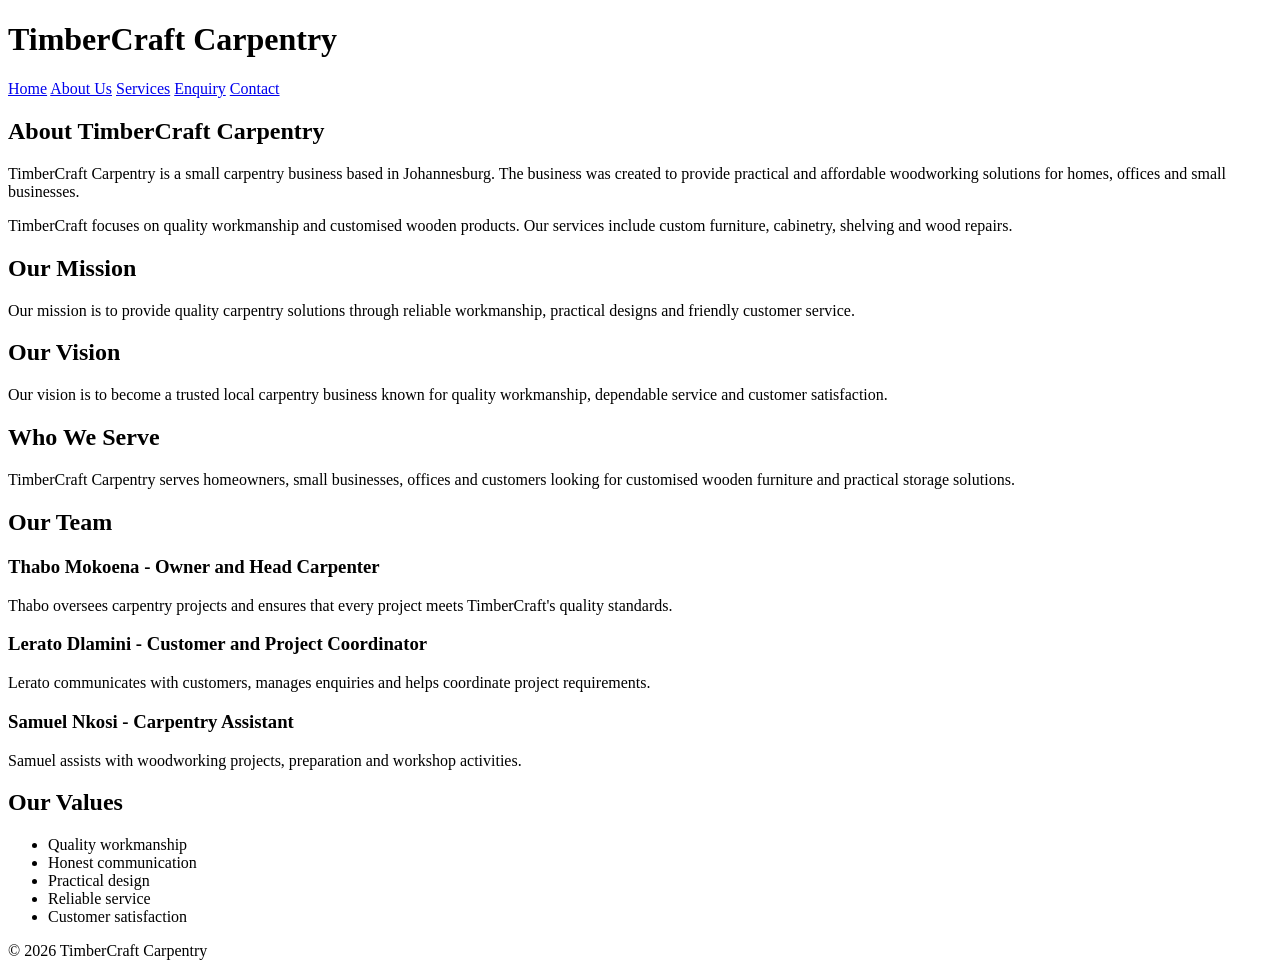
==== about.html @ f4300b63 "Add TimberCraft Carpentry website" ====
<!DOCTYPE html>
<html lang="en">

<head>

    <meta charset="UTF-8">

    <meta name="viewport" content="width=device-width, initial-scale=1.0">

    <title>TimberCraft Carpentry | About Us</title>

    <link rel="stylesheet" href="css/style.css">

</head>

<body>

    <!-- Header and Navigation -->
    <header>

        <h1>TimberCraft Carpentry</h1>

        <nav>

            <a href="index.html">Home</a>

            <a href="about.html">About Us</a>

            <a href="services.html">Services</a>

            <a href="enquiry.html">Enquiry</a>

            <a href="contact.html">Contact</a>

        </nav>

    </header>


    <!-- Main Content -->
    <main>

        <!-- Organisation History -->
        <section>

            <h2>About TimberCraft Carpentry</h2>

            <p>
                TimberCraft Carpentry is a small carpentry business
                based in Johannesburg. The business was created to
                provide practical and affordable woodworking solutions
                for homes, offices and small businesses.
            </p>

            <p>
                TimberCraft focuses on quality workmanship and
                customised wooden products. Our services include
                custom furniture, cabinetry, shelving and wood repairs.
            </p>

        </section>


        <!-- Mission -->
        <section>

            <h2>Our Mission</h2>

            <p>
                Our mission is to provide quality carpentry solutions
                through reliable workmanship, practical designs and
                friendly customer service.
            </p>

        </section>


        <!-- Vision -->
        <section>

            <h2>Our Vision</h2>

            <p>
                Our vision is to become a trusted local carpentry
                business known for quality workmanship, dependable
                service and customer satisfaction.
            </p>

        </section>


        <!-- Target Audience -->
        <section>

            <h2>Who We Serve</h2>

            <p>
                TimberCraft Carpentry serves homeowners, small
                businesses, offices and customers looking for
                customised wooden furniture and practical storage
                solutions.
            </p>

        </section>


        <!-- Team Members -->
        <section>

            <h2>Our Team</h2>

            <h3>Thabo Mokoena - Owner and Head Carpenter</h3>

            <p>
                Thabo oversees carpentry projects and ensures that
                every project meets TimberCraft's quality standards.
            </p>

            <h3>Lerato Dlamini - Customer and Project Coordinator</h3>

            <p>
                Lerato communicates with customers, manages enquiries
                and helps coordinate project requirements.
            </p>

            <h3>Samuel Nkosi - Carpentry Assistant</h3>

            <p>
                Samuel assists with woodworking projects, preparation
                and workshop activities.
            </p>

        </section>


        <!-- Values -->
        <section>

            <h2>Our Values</h2>

            <ul>

                <li>Quality workmanship</li>

                <li>Honest communication</li>

                <li>Practical design</li>

                <li>Reliable service</li>

                <li>Customer satisfaction</li>

            </ul>

        </section>

    </main>


    <!-- Footer -->
    <footer>

        <p>&copy; 2026 TimberCraft Carpentry</p>

    </footer>

</body>

</html>
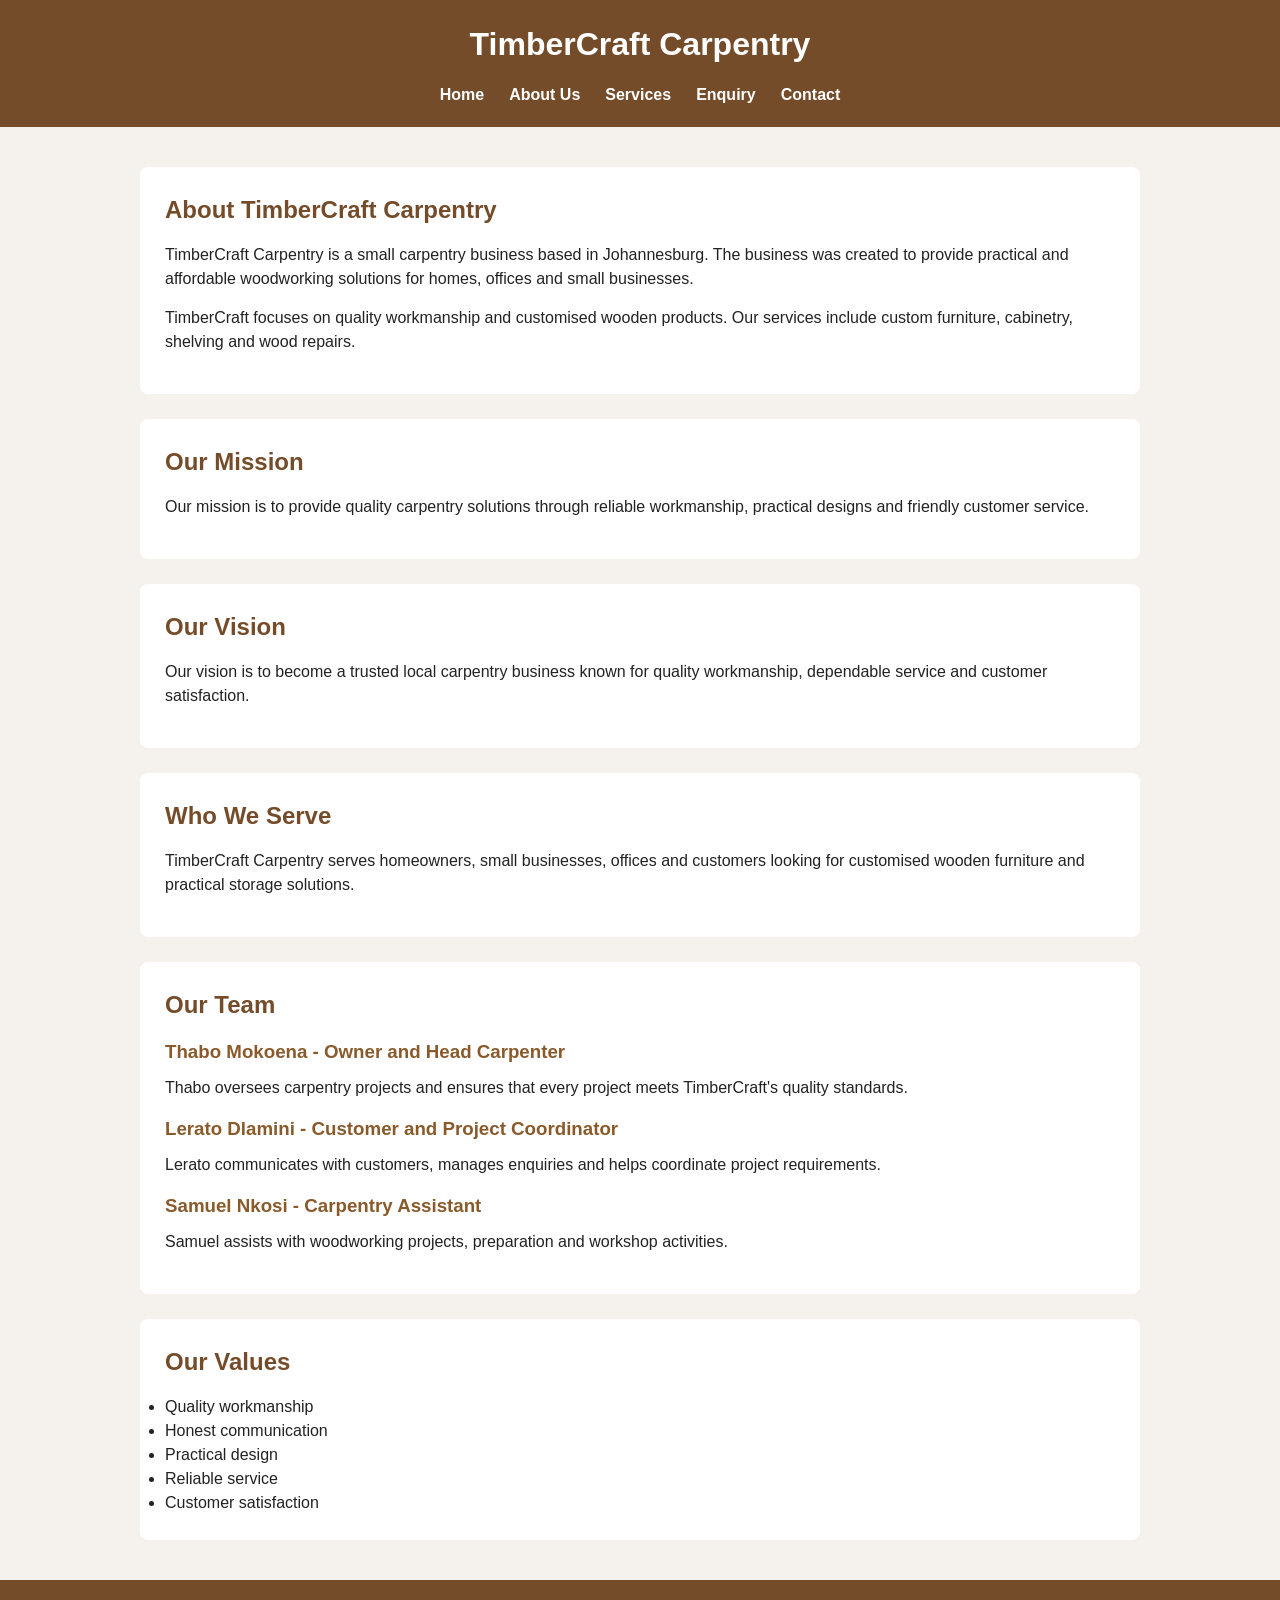
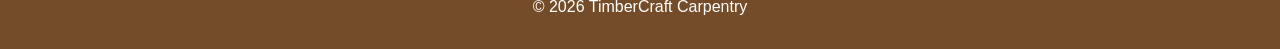
==== commit 27626c42: "Complete Part 2 CSS styling and responsive design" ====
--- a/about.html
+++ b/about.html
@@ -1,169 +1,169 @@
-<!DOCTYPE html>
-<html lang="en">
-
-<head>
-
-    <meta charset="UTF-8">
-
-    <meta name="viewport" content="width=device-width, initial-scale=1.0">
-
-    <title>TimberCraft Carpentry | About Us</title>
-
-    <link rel="stylesheet" href="css/style.css">
-
-</head>
-
-<body>
-
-    <!-- Header and Navigation -->
-    <header>
-
-        <h1>TimberCraft Carpentry</h1>
-
-        <nav>
-
-            <a href="index.html">Home</a>
-
-            <a href="about.html">About Us</a>
-
-            <a href="services.html">Services</a>
-
-            <a href="enquiry.html">Enquiry</a>
-
-            <a href="contact.html">Contact</a>
-
-        </nav>
-
-    </header>
-
-
-    <!-- Main Content -->
-    <main>
-
-        <!-- Organisation History -->
-        <section>
-
-            <h2>About TimberCraft Carpentry</h2>
-
-            <p>
-                TimberCraft Carpentry is a small carpentry business
-                based in Johannesburg. The business was created to
-                provide practical and affordable woodworking solutions
-                for homes, offices and small businesses.
-            </p>
-
-            <p>
-                TimberCraft focuses on quality workmanship and
-                customised wooden products. Our services include
-                custom furniture, cabinetry, shelving and wood repairs.
-            </p>
-
-        </section>
-
-
-        <!-- Mission -->
-        <section>
-
-            <h2>Our Mission</h2>
-
-            <p>
-                Our mission is to provide quality carpentry solutions
-                through reliable workmanship, practical designs and
-                friendly customer service.
-            </p>
-
-        </section>
-
-
-        <!-- Vision -->
-        <section>
-
-            <h2>Our Vision</h2>
-
-            <p>
-                Our vision is to become a trusted local carpentry
-                business known for quality workmanship, dependable
-                service and customer satisfaction.
-            </p>
-
-        </section>
-
-
-        <!-- Target Audience -->
-        <section>
-
-            <h2>Who We Serve</h2>
-
-            <p>
-                TimberCraft Carpentry serves homeowners, small
-                businesses, offices and customers looking for
-                customised wooden furniture and practical storage
-                solutions.
-            </p>
-
-        </section>
-
-
-        <!-- Team Members -->
-        <section>
-
-            <h2>Our Team</h2>
-
-            <h3>Thabo Mokoena - Owner and Head Carpenter</h3>
-
-            <p>
-                Thabo oversees carpentry projects and ensures that
-                every project meets TimberCraft's quality standards.
-            </p>
-
-            <h3>Lerato Dlamini - Customer and Project Coordinator</h3>
-
-            <p>
-                Lerato communicates with customers, manages enquiries
-                and helps coordinate project requirements.
-            </p>
-
-            <h3>Samuel Nkosi - Carpentry Assistant</h3>
-
-            <p>
-                Samuel assists with woodworking projects, preparation
-                and workshop activities.
-            </p>
-
-        </section>
-
-
-        <!-- Values -->
-        <section>
-
-            <h2>Our Values</h2>
-
-            <ul>
-
-                <li>Quality workmanship</li>
-
-                <li>Honest communication</li>
-
-                <li>Practical design</li>
-
-                <li>Reliable service</li>
-
-                <li>Customer satisfaction</li>
-
-            </ul>
-
-        </section>
-
-    </main>
-
-
-    <!-- Footer -->
-    <footer>
-
-        <p>&copy; 2026 TimberCraft Carpentry</p>
-
-    </footer>
-
-</body>
-
-</html>
+<!DOCTYPE html>
+<html lang="en">
+
+<head>
+
+    <meta charset="UTF-8">
+
+    <meta name="viewport" content="width=device-width, initial-scale=1.0">
+
+    <title>TimberCraft Carpentry | About Us</title>
+
+    <link rel="stylesheet" href="css/style.css">
+
+</head>
+
+<body>
+
+    <!-- Header and Navigation -->
+    <header>
+
+        <h1>TimberCraft Carpentry</h1>
+
+        <nav>
+
+            <a href="index.html">Home</a>
+
+            <a href="about.html">About Us</a>
+
+            <a href="services.html">Services</a>
+
+            <a href="enquiry.html">Enquiry</a>
+
+            <a href="contact.html">Contact</a>
+
+        </nav>
+
+    </header>
+
+
+    <!-- Main Content -->
+    <main>
+
+        <!-- Organisation History -->
+        <section>
+
+            <h2>About TimberCraft Carpentry</h2>
+
+            <p>
+                TimberCraft Carpentry is a small carpentry business
+                based in Johannesburg. The business was created to
+                provide practical and affordable woodworking solutions
+                for homes, offices and small businesses.
+            </p>
+
+            <p>
+                TimberCraft focuses on quality workmanship and
+                customised wooden products. Our services include
+                custom furniture, cabinetry, shelving and wood repairs.
+            </p>
+
+        </section>
+
+
+        <!-- Mission -->
+        <section>
+
+            <h2>Our Mission</h2>
+
+            <p>
+                Our mission is to provide quality carpentry solutions
+                through reliable workmanship, practical designs and
+                friendly customer service.
+            </p>
+
+        </section>
+
+
+        <!-- Vision -->
+        <section>
+
+            <h2>Our Vision</h2>
+
+            <p>
+                Our vision is to become a trusted local carpentry
+                business known for quality workmanship, dependable
+                service and customer satisfaction.
+            </p>
+
+        </section>
+
+
+        <!-- Target Audience -->
+        <section>
+
+            <h2>Who We Serve</h2>
+
+            <p>
+                TimberCraft Carpentry serves homeowners, small
+                businesses, offices and customers looking for
+                customised wooden furniture and practical storage
+                solutions.
+            </p>
+
+        </section>
+
+
+        <!-- Team Members -->
+        <section>
+
+            <h2>Our Team</h2>
+
+            <h3>Thabo Mokoena - Owner and Head Carpenter</h3>
+
+            <p>
+                Thabo oversees carpentry projects and ensures that
+                every project meets TimberCraft's quality standards.
+            </p>
+
+            <h3>Lerato Dlamini - Customer and Project Coordinator</h3>
+
+            <p>
+                Lerato communicates with customers, manages enquiries
+                and helps coordinate project requirements.
+            </p>
+
+            <h3>Samuel Nkosi - Carpentry Assistant</h3>
+
+            <p>
+                Samuel assists with woodworking projects, preparation
+                and workshop activities.
+            </p>
+
+        </section>
+
+
+        <!-- Values -->
+        <section>
+
+            <h2>Our Values</h2>
+
+            <ul>
+
+                <li>Quality workmanship</li>
+
+                <li>Honest communication</li>
+
+                <li>Practical design</li>
+
+                <li>Reliable service</li>
+
+                <li>Customer satisfaction</li>
+
+            </ul>
+
+        </section>
+
+    </main>
+
+
+    <!-- Footer -->
+    <footer>
+
+        <p>&copy; 2026 TimberCraft Carpentry</p>
+
+    </footer>
+
+</body>
+
+</html>
--- a/css/style.css
+++ b/css/style.css
@@ -0,0 +1,146 @@
+/* Reset */
+* {
+    margin: 0;
+    padding: 0;
+    box-sizing: border-box;
+}
+
+/* Body */
+body {
+    font-family: Arial, sans-serif;
+    background-color: #f5f2ed;
+    color: #222;
+    line-height: 1.5;
+}
+
+/* Header */
+header {
+    background-color: #754c29;
+    color: white;
+    padding: 20px;
+    text-align: center;
+}
+
+header h1 {
+    margin-bottom: 15px;
+}
+
+/* Navigation */
+nav {
+    display: flex;
+    justify-content: center;
+    gap: 25px;
+}
+
+nav a {
+    color: white;
+    text-decoration: none;
+    font-weight: bold;
+}
+
+nav a:hover {
+    text-decoration: underline;
+}
+
+/* Main content */
+main {
+    width: 90%;
+    max-width: 1000px;
+    margin: 40px auto;
+}
+
+/* Sections */
+section {
+    background-color: white;
+    padding: 25px;
+    margin-bottom: 25px;
+    border-radius: 8px;
+}
+
+/* Headings */
+h2 {
+    color: #754c29;
+    margin-bottom: 15px;
+}
+
+h3 {
+    color: #8a5a2b;
+    margin-bottom: 10px;
+}
+
+/* Paragraphs */
+p {
+    margin-bottom: 15px;
+}
+
+/* Images */
+img {
+    max-width: 100%;
+    height: auto;
+    display: block;
+}
+
+/* Forms */
+form {
+    width: 100%;
+}
+
+input,
+select,
+textarea {
+    width: 100%;
+    padding: 10px;
+    margin-top: 5px;
+    border: 1px solid #aaa;
+    border-radius: 5px;
+}
+
+/* Buttons */
+button {
+    background-color: #754c29;
+    color: white;
+    border: none;
+    padding: 12px 20px;
+    border-radius: 5px;
+    cursor: pointer;
+}
+
+button:hover {
+    background-color: #5a391f;
+}
+
+/* Footer */
+footer {
+    background-color: #754c29;
+    color: white;
+    text-align: center;
+    padding: 15px;
+}
+
+/* Responsive design */
+@media (max-width: 768px) {
+
+    nav {
+        flex-direction: column;
+        gap: 10px;
+    }
+
+    main {
+        width: 95%;
+        margin: 20px auto;
+    }
+
+    section {
+        padding: 20px;
+    }
+
+    header h1 {
+        font-size: 26px;
+    }
+
+    input,
+    select,
+    textarea {
+        width: 100%;
+    }
+}
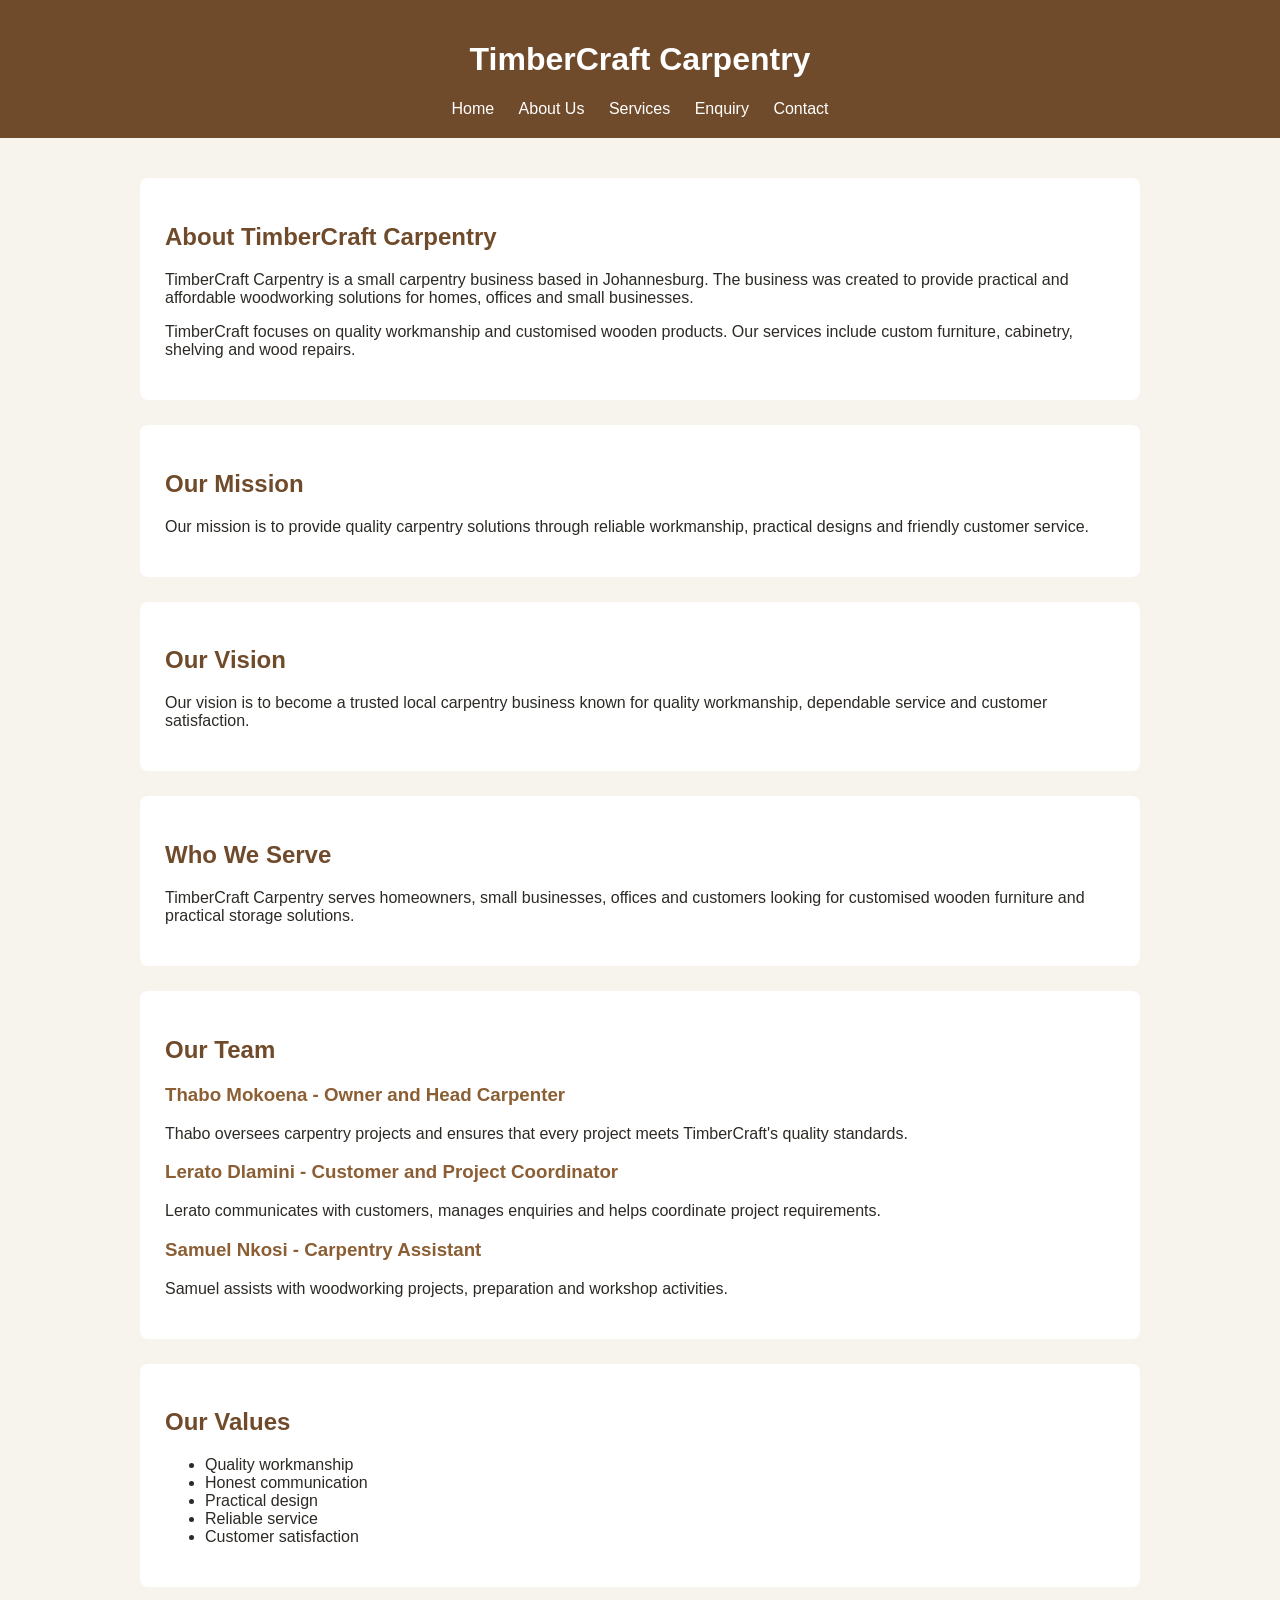
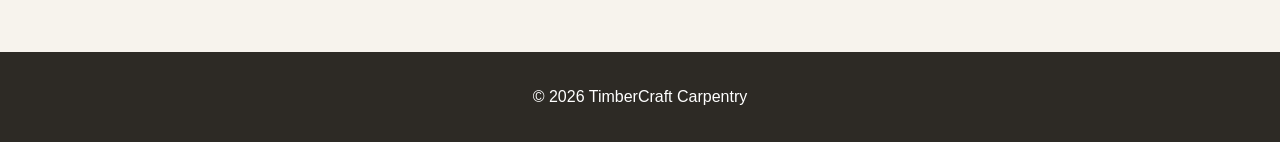
==== commit e5a8ef53: "Initial TimberCraft Carpentry website" ====
--- a/about.html
+++ b/about.html
@@ -59,111 +59,48 @@
             </p>
 
         </section>
+<!-- Mission -->
+  <section> 
+    <h2>Our Mission</h2>
+     <p> Our mission is to provide quality carpentry solutions through reliable workmanship, practical designs and friendly customer service. 
 
+     </p>
+     </section>
+      <!-- Vision -->
+        <section> 
+            <h2>Our Vision</h2>
+             <p> Our vision is to become a trusted local carpentry business known for quality workmanship, dependable service and customer satisfaction. </p>
+             </section> 
+             <!-- Target Audience -->
+               <section> 
+                <h2>Who We Serve</h2> 
+                <p> TimberCraft Carpentry serves homeowners, small businesses, offices and customers looking for customised wooden furniture and practical storage solutions. 
 
-        <!-- Mission -->
-        <section>
-
-            <h2>Our Mission</h2>
-
-            <p>
-                Our mission is to provide quality carpentry solutions
-                through reliable workmanship, practical designs and
-                friendly customer service.
-            </p>
-
-        </section>
-
-
-        <!-- Vision -->
-        <section>
-
-            <h2>Our Vision</h2>
-
-            <p>
-                Our vision is to become a trusted local carpentry
-                business known for quality workmanship, dependable
-                service and customer satisfaction.
-            </p>
-
-        </section>
-
-
-        <!-- Target Audience -->
-        <section>
-
-            <h2>Who We Serve</h2>
-
-            <p>
-                TimberCraft Carpentry serves homeowners, small
-                businesses, offices and customers looking for
-                customised wooden furniture and practical storage
-                solutions.
-            </p>
-
-        </section>
-
-
-        <!-- Team Members -->
-        <section>
-
-            <h2>Our Team</h2>
-
-            <h3>Thabo Mokoena - Owner and Head Carpenter</h3>
-
-            <p>
-                Thabo oversees carpentry projects and ensures that
-                every project meets TimberCraft's quality standards.
-            </p>
-
-            <h3>Lerato Dlamini - Customer and Project Coordinator</h3>
-
-            <p>
-                Lerato communicates with customers, manages enquiries
-                and helps coordinate project requirements.
-            </p>
-
-            <h3>Samuel Nkosi - Carpentry Assistant</h3>
-
-            <p>
-                Samuel assists with woodworking projects, preparation
-                and workshop activities.
-            </p>
-
-        </section>
-
-
-        <!-- Values -->
-        <section>
-
-            <h2>Our Values</h2>
-
-            <ul>
-
-                <li>Quality workmanship</li>
-
-                <li>Honest communication</li>
-
-                <li>Practical design</li>
-
-                <li>Reliable service</li>
-
-                <li>Customer satisfaction</li>
-
-            </ul>
-
-        </section>
-
-    </main>
-
-
-    <!-- Footer -->
-    <footer>
-
-        <p>&copy; 2026 TimberCraft Carpentry</p>
-
-    </footer>
-
-</body>
-
-</html>
+                </p>
+             </section>
+              <!-- Team Members --> 
+               <section> 
+                <h2>Our Team</h2> 
+                <h3>Thabo Mokoena - Owner and Head Carpenter</h3> 
+                <p> Thabo oversees carpentry projects and ensures that every project meets TimberCraft's quality standards. </p>
+                 <h3>Lerato Dlamini - Customer and Project Coordinator</h3> 
+                 <p> Lerato communicates with customers, manages enquiries and helps coordinate project requirements. </p>
+                  <h3>Samuel Nkosi - Carpentry Assistant</h3> 
+                  <p> Samuel assists with woodworking projects, preparation and workshop activities. </p>
+                 </section>
+                  <!-- Values -->
+                    <section> 
+                        <h2>Our Values</h2>
+                         <ul> <li>Quality workmanship</li>
+                             <li>Honest communication</li>
+                              <li>Practical design</li> 
+                              <li>Reliable service</li>
+                              <li>Customer satisfaction</li> </ul>
+                             </section>
+                             </main>
+                              <!-- Footer --> 
+                               <footer>
+                                 <p>&copy; 2026 TimberCraft Carpentry</p>
+                                 </footer>
+                                </body> 
+                                </html>
--- a/css/style.css
+++ b/css/style.css
@@ -1,55 +1,38 @@
-/* Reset */
-* {
+body {
     margin: 0;
-    padding: 0;
-    box-sizing: border-box;
+    font-family: Arial, sans-serif;
+    background-color: #f7f3ed;
+    color: #2d2a25;
 }
 
-/* Body */
-body {
-    font-family: Arial, sans-serif;
-    background-color: #f5f2ed;
-    color: #222;
-    line-height: 1.5;
-}
-
-/* Header */
 header {
-    background-color: #754c29;
+    background-color: #704b2b;
     color: white;
     padding: 20px;
     text-align: center;
 }
 
-header h1 {
-    margin-bottom: 15px;
-}
-
-/* Navigation */
 nav {
-    display: flex;
-    justify-content: center;
-    gap: 25px;
+    margin-top: 15px;
 }
 
 nav a {
     color: white;
     text-decoration: none;
-    font-weight: bold;
+    margin: 0 10px;
 }
 
 nav a:hover {
     text-decoration: underline;
 }
 
-/* Main content */
 main {
     width: 90%;
     max-width: 1000px;
-    margin: 40px auto;
+    margin: auto;
+    padding: 40px 0;
 }
 
-/* Sections */
 section {
     background-color: white;
     padding: 25px;
@@ -57,32 +40,29 @@
     border-radius: 8px;
 }
 
-/* Headings */
 h2 {
-    color: #754c29;
-    margin-bottom: 15px;
+    color: #704b2b;
 }
 
 h3 {
-    color: #8a5a2b;
-    margin-bottom: 10px;
+    color: #8b5e34;
 }
 
-/* Paragraphs */
-p {
-    margin-bottom: 15px;
+a {
+    color: #704b2b;
 }
 
-/* Images */
-img {
-    max-width: 100%;
-    height: auto;
-    display: block;
+button {
+    background-color: #704b2b;
+    color: white;
+    border: none;
+    padding: 12px 20px;
+    cursor: pointer;
+    border-radius: 5px;
 }
 
-/* Forms */
-form {
-    width: 100%;
+button:hover {
+    background-color: #54371f;
 }
 
 input,
@@ -95,52 +75,9 @@
     border-radius: 5px;
 }
 
-/* Buttons */
-button {
-    background-color: #754c29;
-    color: white;
-    border: none;
-    padding: 12px 20px;
-    border-radius: 5px;
-    cursor: pointer;
-}
-
-button:hover {
-    background-color: #5a391f;
-}
-
-/* Footer */
 footer {
-    background-color: #754c29;
+    background-color: #2d2a25;
     color: white;
     text-align: center;
-    padding: 15px;
-}
-
-/* Responsive design */
-@media (max-width: 768px) {
-
-    nav {
-        flex-direction: column;
-        gap: 10px;
-    }
-
-    main {
-        width: 95%;
-        margin: 20px auto;
-    }
-
-    section {
-        padding: 20px;
-    }
-
-    header h1 {
-        font-size: 26px;
-    }
-
-    input,
-    select,
-    textarea {
-        width: 100%;
-    }
+    padding: 20px;
 }
